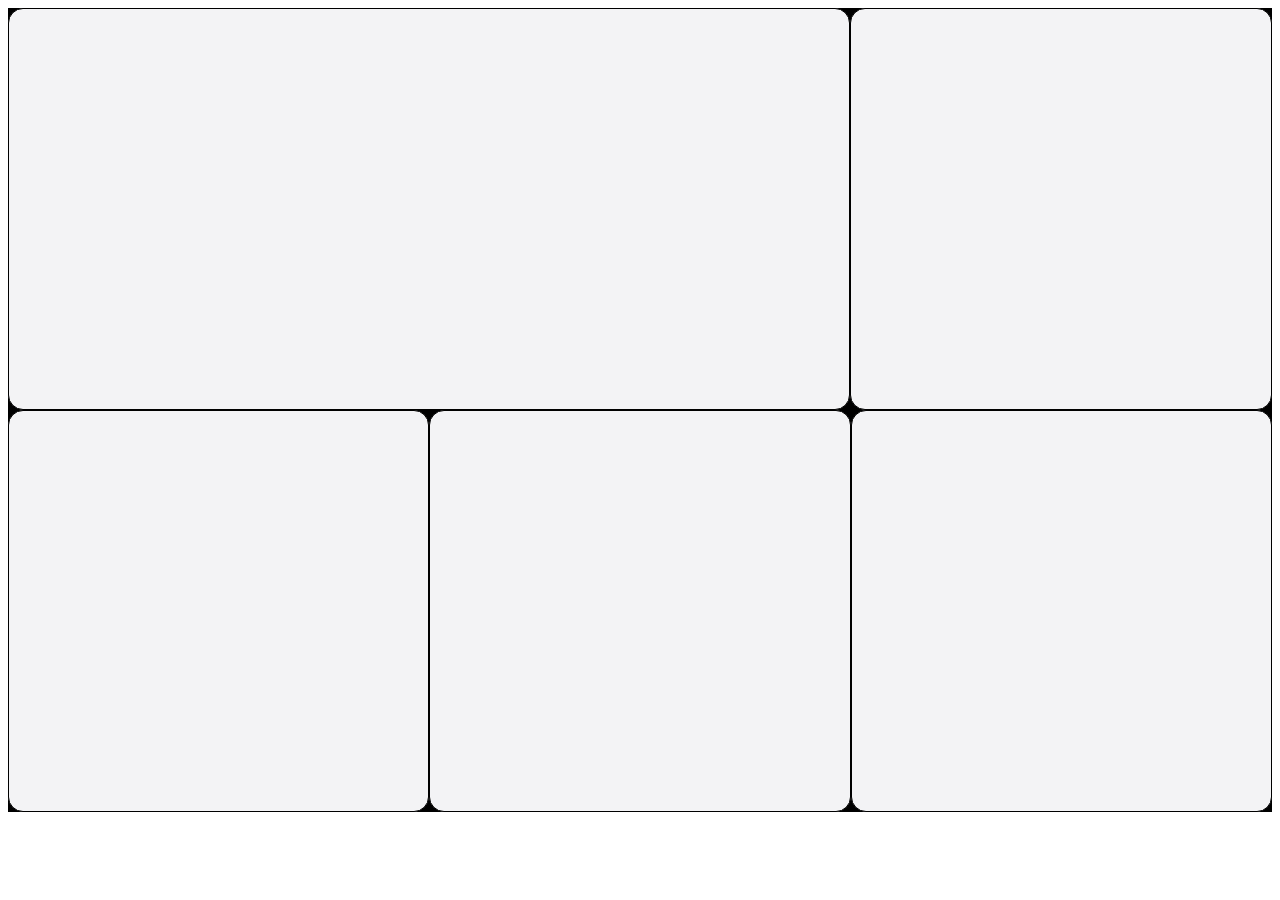
==== index.html @ c2dd6e95 "Ajout des cases (Flexbox)" ====
<!DOCTYPE html>
<html>
	<head>
		<meta charset="utf-8">
		<link rel="stylesheet" type="text/css" href="style.css">
		<title>BLITZ</title>
	</head>
	<body>
		<div class="boxes">
			<div class="box1"></div>
			<div class="box2"></div>
		</div>

		<div class="boxes">
			<div class="box2"></div>
			<div class="box2"></div>
			<div class="box2"></div>
		</div>



	</body>

</html>
---- style.css ----
.boxes {
    display: flex;
    flex-wrap: nowrap;
    height: 100%;
    min-width: 400px;
    width: 100%;
    background-color: black;


}

.box1 {
    background-color: #f3f3f5;
    border: 1px solid black;
    border-radius: 15px;
    width: 100%;
    min-width: 100px;
    height: 50%;
    min-height: 400px;
    transition: transform 1s;
}



.box2 {
    background-color: #f3f3f5;
    border: 1px solid black;
    border-radius: 15px;
    width: 50%;
    min-width: 100px;
    height: 50%;
    min-height: 400px;
    transition: transform 1s;
}

.box1:hover
{
    background-color: #e8e7ee;
}

.box2:hover
{
    background-color: #e8e7ee;
}
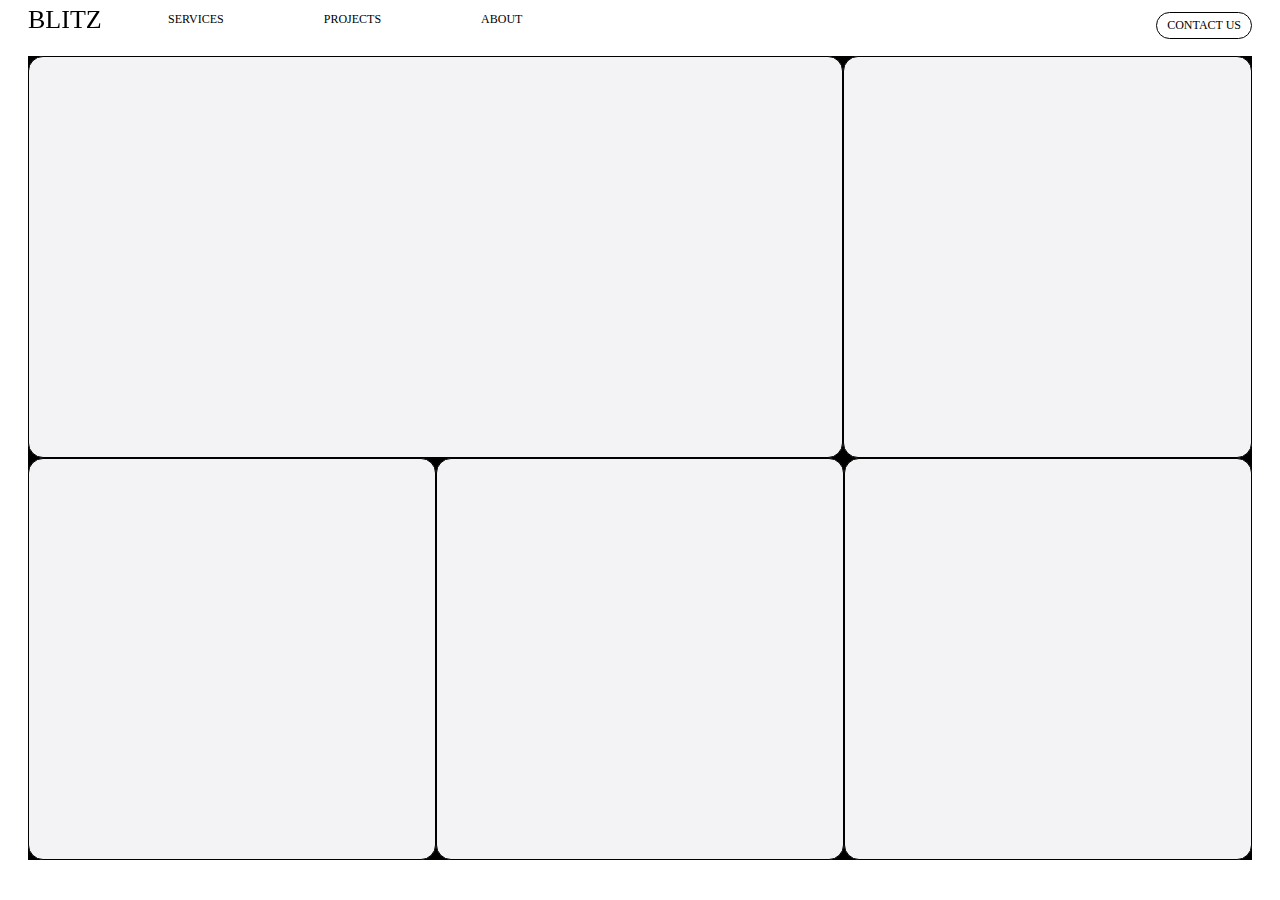
==== commit 2bd7fa29: "Ajout de la NavBar" ====
--- a/index.html
+++ b/index.html
@@ -6,7 +6,20 @@
 		<title>BLITZ</title>
 	</head>
 	<body>
-		<div class="boxes">
+		<div class="bloc_page">
+			<header>
+				<div class="titre">BLITZ</div>
+				<nav>
+					<ul>
+						<li>SERVICES</li>
+						<li>PROJECTS</li>
+						<li>ABOUT</li>
+						<li class="contact">CONTACT US</li>
+					</ul>
+				</nav>
+			</header>
+
+			<div class="boxes">
 			<div class="box1"></div>
 			<div class="box2"></div>
 		</div>
@@ -17,8 +30,7 @@
 			<div class="box2"></div>
 		</div>
 
-
-
+		</div>
 	</body>
 
 </html>--- a/style.css
+++ b/style.css
@@ -1,3 +1,51 @@
+.bloc_page {
+
+    padding: 0 20px 0 20px;
+}
+
+header {
+
+    font-family: Microsoft YaHei;
+    font-size: 12px;
+}
+
+.titre{ 
+    font-size: 26px;
+    font-style: bold;
+    position: fixed;
+    top: 5px;
+
+}
+
+nav ul {
+    display: flex;
+    flex-wrap: wrap;
+
+}
+
+nav ul li {
+    
+    list-style: none;
+    margin-left: 100px;
+    margin-bottom: 5px;
+}
+
+.contact {
+
+    border: 1px solid black;
+    border-radius: 16px;
+    padding: 5px 10px 5px 10px;
+    margin-left: auto;
+    align-self: flex-end;
+}
+
+.contact:hover
+{
+    background-color: black;
+    color: white;
+}
+
+
 .boxes {
     display: flex;
     flex-wrap: nowrap;
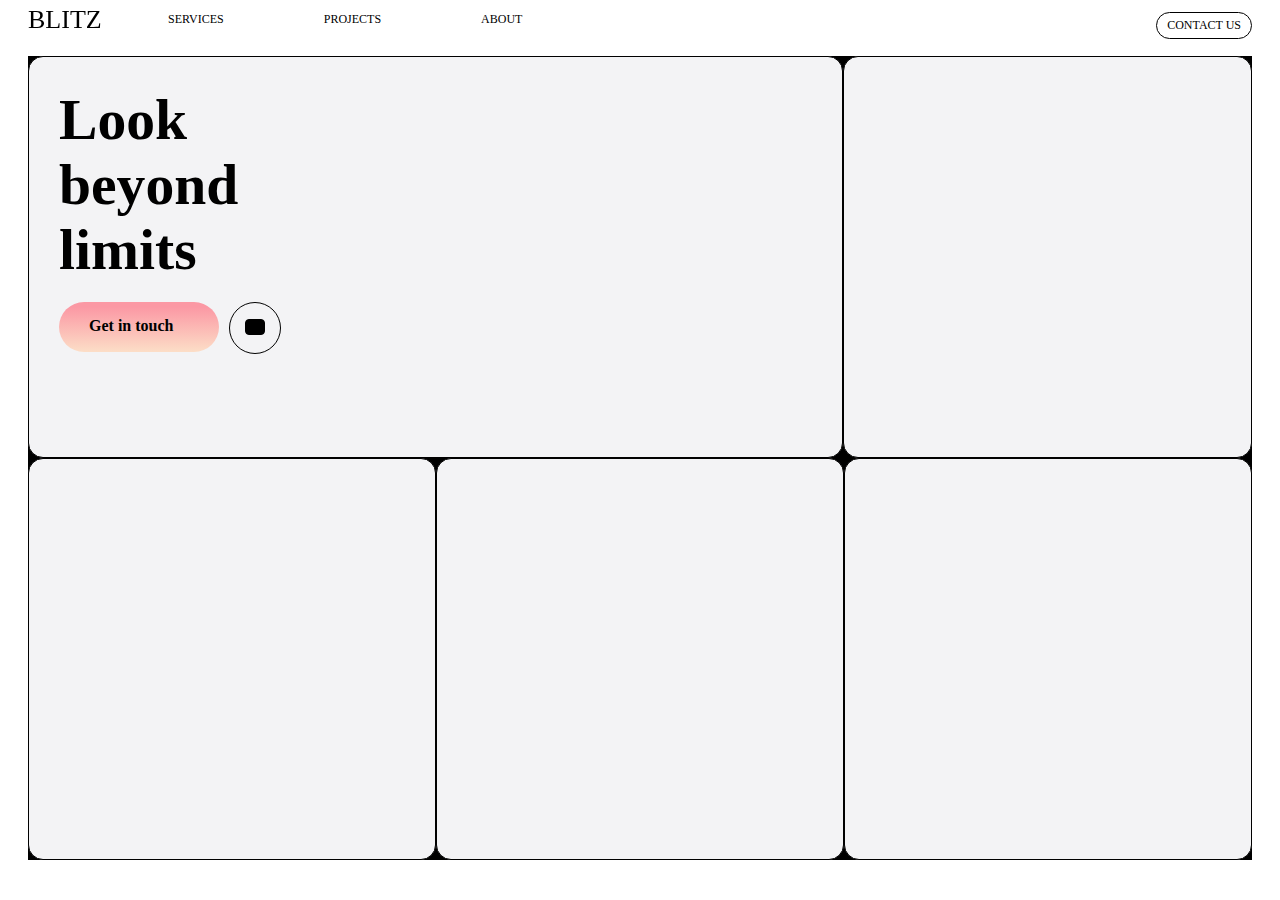
==== commit 1c8343a0: "Ajout de contenu v1" ====
--- a/index.html
+++ b/index.html
@@ -20,7 +20,19 @@
 			</header>
 
 			<div class="boxes">
-			<div class="box1"></div>
+			<div class="box1">
+				<div class="content1">
+					<span class="look"><strong>Look</br>beyond</br>limits</strong></span>
+					<div class="conteneur1">
+						<div class="touch"><strong>Get in touch</strong></div>
+						<div class="iconMessage">
+							<div class="icon"></div>
+						</div>
+					</div>
+					
+				</div>
+
+			</div>
 			<div class="box2"></div>
 		</div>
 
--- a/style.css
+++ b/style.css
@@ -10,6 +10,7 @@
 }
 
 .titre{ 
+
     font-size: 26px;
     font-style: bold;
     position: fixed;
@@ -29,6 +30,77 @@
     margin-left: 100px;
     margin-bottom: 5px;
 }
+
+.content1 {
+
+    height: 200px;
+
+    margin-left: 30px;
+    margin-top: 30px;
+
+
+
+}
+
+.conteneur1 {
+    display: flex;
+}
+
+.look {
+
+    font-size: 4.5vmax;
+}
+
+.touch {
+
+    width: 130px;
+    height: 30px;
+
+    font-size: 16px;
+
+
+    border-radius: 100px;
+
+    margin-top: 20px;
+
+    padding-left: 30px;
+    padding-top: 15px;
+    padding-bottom: 5px;
+
+
+    background: rgb(252,222,199);
+    background: linear-gradient(0deg, rgba(252,222,199,1) 0%, rgba(251,152,164,1) 90%);
+
+}
+
+
+.iconMessage {
+
+    width: 10px;
+    height: 20px;
+
+    border: 1px solid black;
+    border-radius: 100px;
+    padding: 10px 20px 20px 20px;
+    margin: 20px 20px 0px 10px;
+
+}
+
+.icon {
+
+    width: 18px;
+    height: 14px;
+
+    border: 1px solid black;
+    border-radius: 4px;
+
+    margin: 6px 0px 5px -5px;
+
+    background-color: black;
+
+
+}
+
 
 .contact {
 
@@ -53,6 +125,9 @@
     min-width: 400px;
     width: 100%;
     background-color: black;
+
+    font-family: Microsoft YaHei;
+
 
 
 }
@@ -89,4 +164,4 @@
 .box2:hover
 {
     background-color: #e8e7ee;
-}+}
